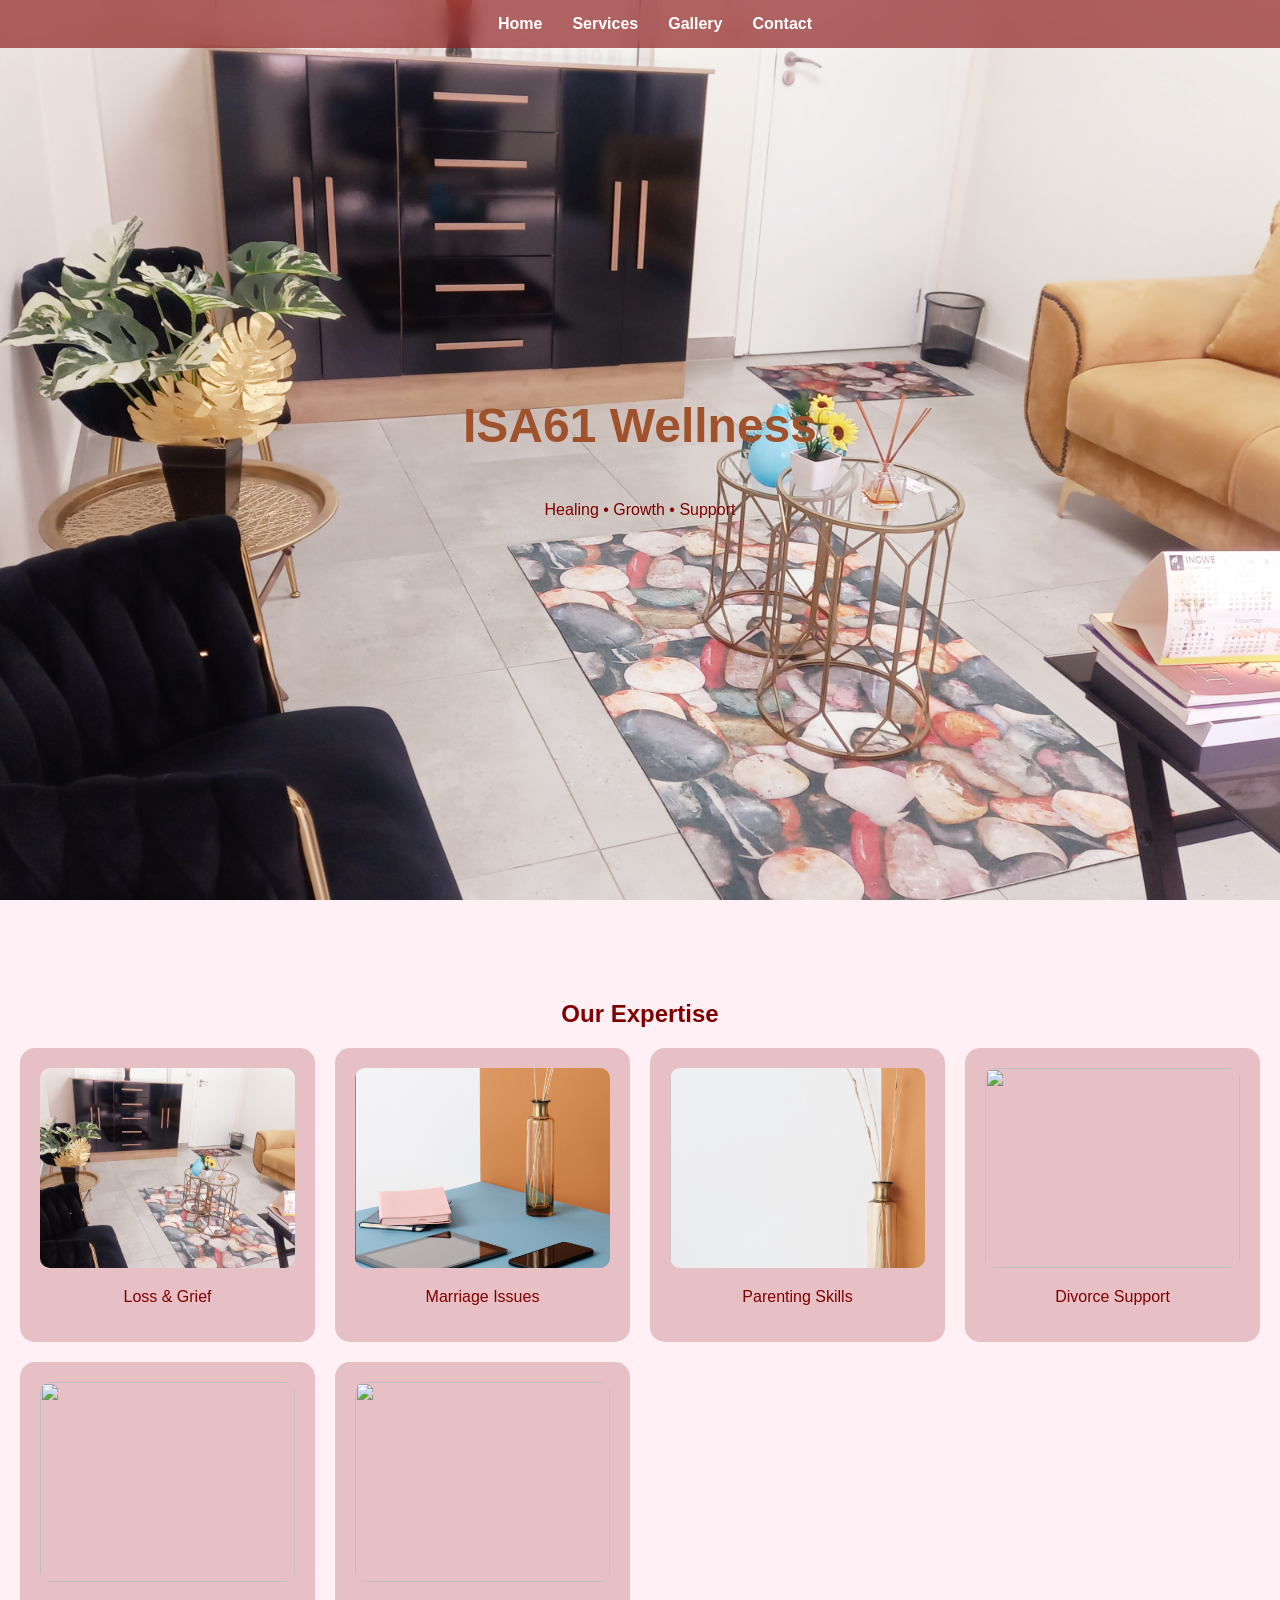
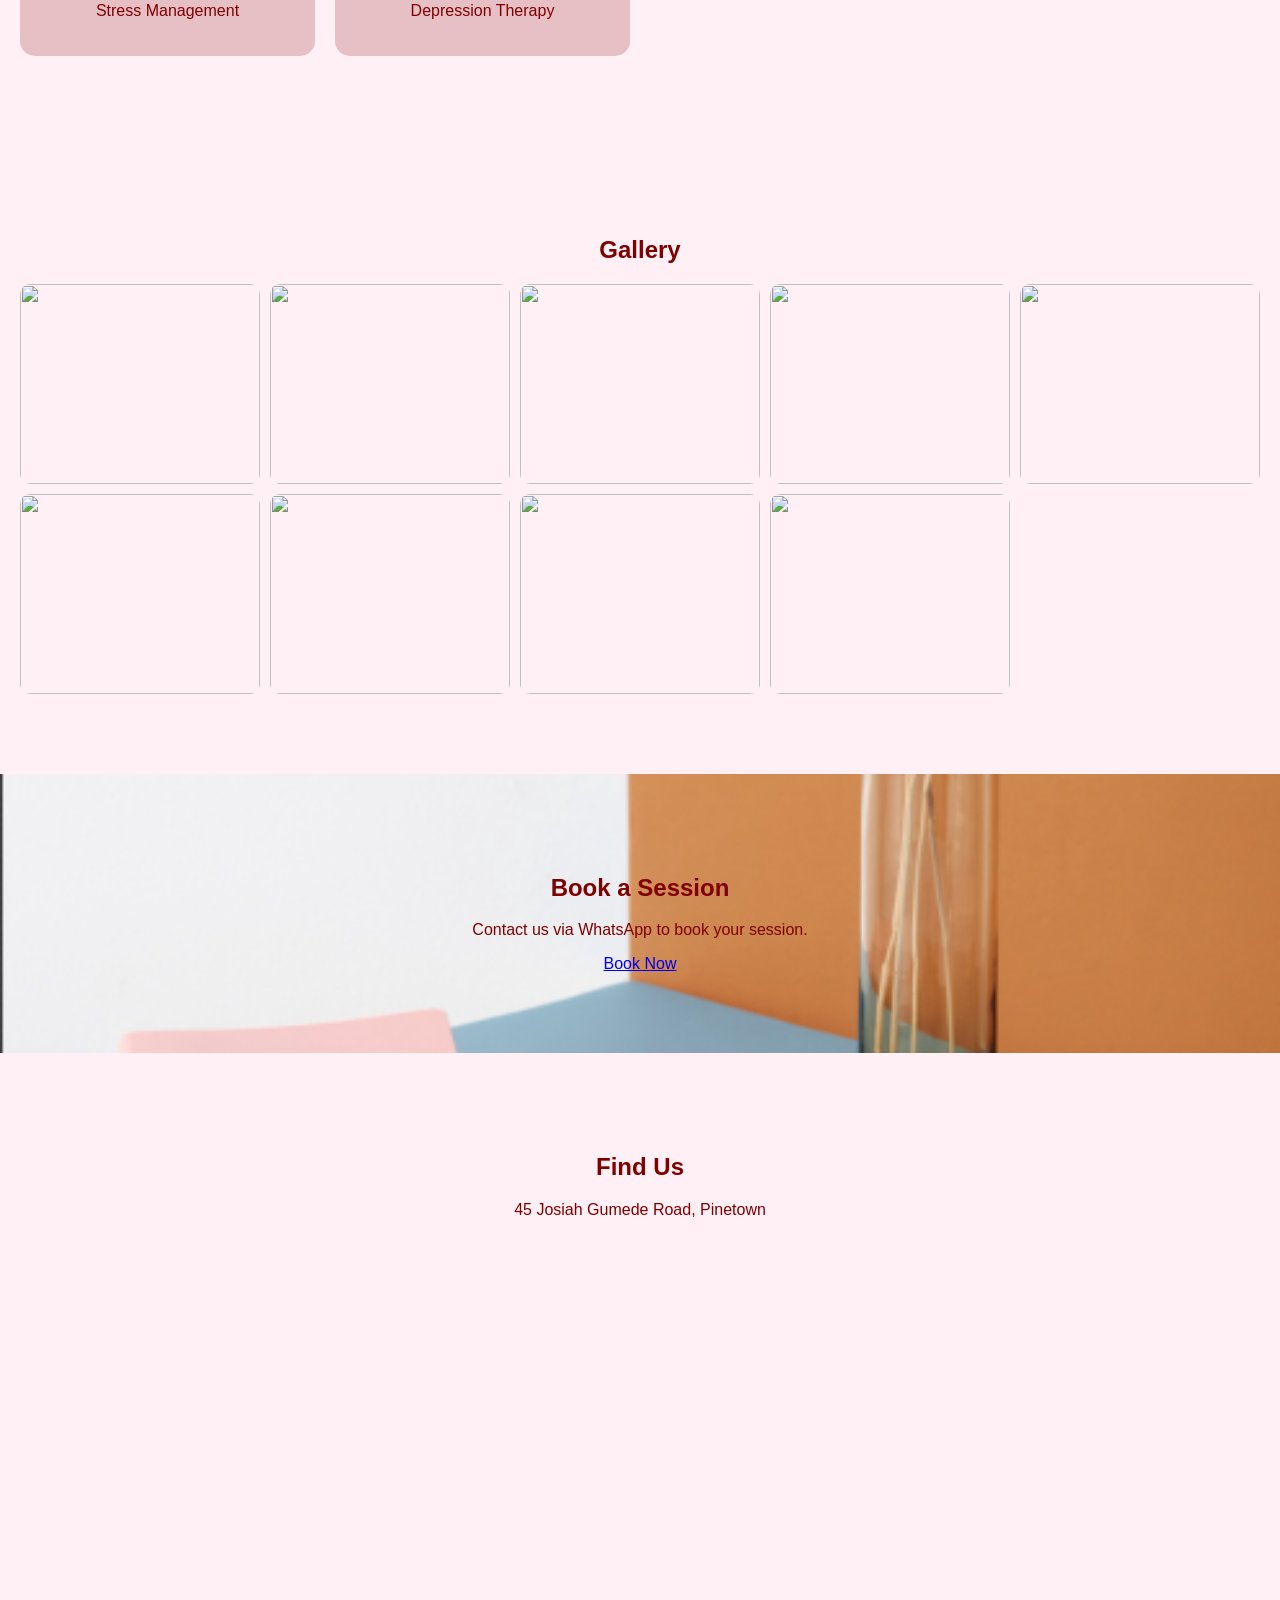
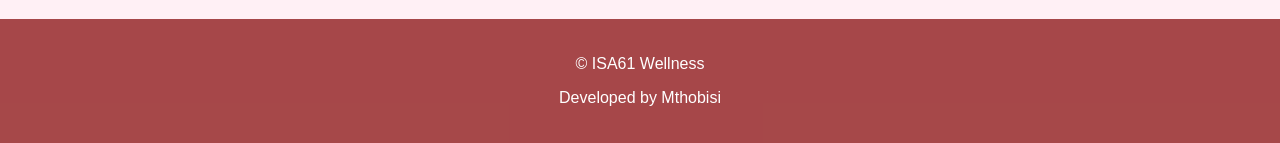
==== index.html @ d664fa4d "Update index.html" ====
<!DOCTYPE html>
<html lang="en">
<head>
<meta charset="UTF-8">
<meta name="viewport" content="width=device-width, initial-scale=1.0">
<title>ISA61 Wellness</title>

<style>
body{
margin:0;
font-family:'Segoe UI',sans-serif;
color:#800000;
background:#fff0f5;
}

header{
position:fixed;
top:0;
width:100%;
display:flex;
justify-content:center;
background:rgba(128,0,0,0.6);
backdrop-filter:blur(10px);
padding:15px;
z-index:1000;
}

header a{
color:#fff;
margin:0 15px;
text-decoration:none;
font-weight:bold;
}

.hero{
height:100vh;
background:url('photo1.jpg') center/cover no-repeat;
display:flex;
justify-content:center;
align-items:center;
flex-direction:column;
text-align:center;
}

.hero h1{
color:#A0522D;
font-size:48px;
}

section{
padding:80px 20px;
text-align:center;
}

.services{
display:grid;
grid-template-columns:repeat(auto-fit,minmax(250px,1fr));
gap:20px;
}

.card{
background:rgba(128,0,0,0.2);
padding:20px;
border-radius:15px;
}

.card img{
width:100%;
height:200px;
object-fit:cover;
border-radius:10px;
}

.gallery{
display:grid;
grid-template-columns:repeat(auto-fit,minmax(200px,1fr));
gap:10px;
}

.gallery img{
width:100%;
height:200px;
object-fit:cover;
border-radius:10px;
}

.booking{
background:url('photo2.jpg') center/cover no-repeat;
}

/* ✅ YOUR BACKGROUND IMAGE */
.map-bg{
background:url('photo01.jpg') center/cover no-repeat;
color:#800000;
}

footer{
background:rgba(128,0,0,0.7);
color:white;
text-align:center;
padding:20px;
}
</style>
</head>

<body>

<header>
<a href="#">Home</a>
<a href="#services">Services</a>
<a href="#gallery">Gallery</a>
<a href="#contact">Contact</a>
</header>

<div class="hero">
<h1>ISA61 Wellness</h1>
<p>Healing • Growth • Support</p>
</div>

<section id="services">
<h2>Our Expertise</h2>
<div class="services">

<div class="card">
<img src="photo1.jpg">
<p>Loss & Grief</p>
</div>

<div class="card">
<img src="photo2.jpg">
<p>Marriage Issues</p>
</div>

<div class="card">
<img src="photo3.jpg">
<p>Parenting Skills</p>
</div>

<div class="card">
<img src="photo4.jpg">
<p>Divorce Support</p>
</div>

<div class="card">
<img src="photo11.jpg">
<p>Stress Management</p>
</div>

<div class="card">
<img src="photo13.jpg">
<p>Depression Therapy</p>
</div>

</div>
</section>

<section id="gallery">
<h2>Gallery</h2>
<div class="gallery">
<img src="photo5.jpg">
<img src="photo6.jpg">
<img src="photo7.jpg">
<img src="photo8.jpg">
<img src="photo9.jpg">
<img src="photo10.jpg">
<img src="photo11.jpg">
<img src="photo12.jpg">
<img src="photo13.jpg">
</div>
</section>

<section class="booking">
<h2>Book a Session</h2>
<p>Contact us via WhatsApp to book your session.</p>
<a href="https://wa.me/27739761359" target="_blank">Book Now</a>
</section>

<section class="map-bg" id="contact">
<h2>Find Us</h2>
<p>45 Josiah Gumede Road, Pinetown</p>

<iframe 
src="https://www.google.com/maps?q=45%20Josiah%20Gumede%20Road%20Pinetown&output=embed"
width="100%" height="300" style="border:0;" allowfullscreen>
</iframe>

</section>

<footer>
<p>© ISA61 Wellness</p>
<p>Developed by Mthobisi</p>
</footer>

</body>
</html>
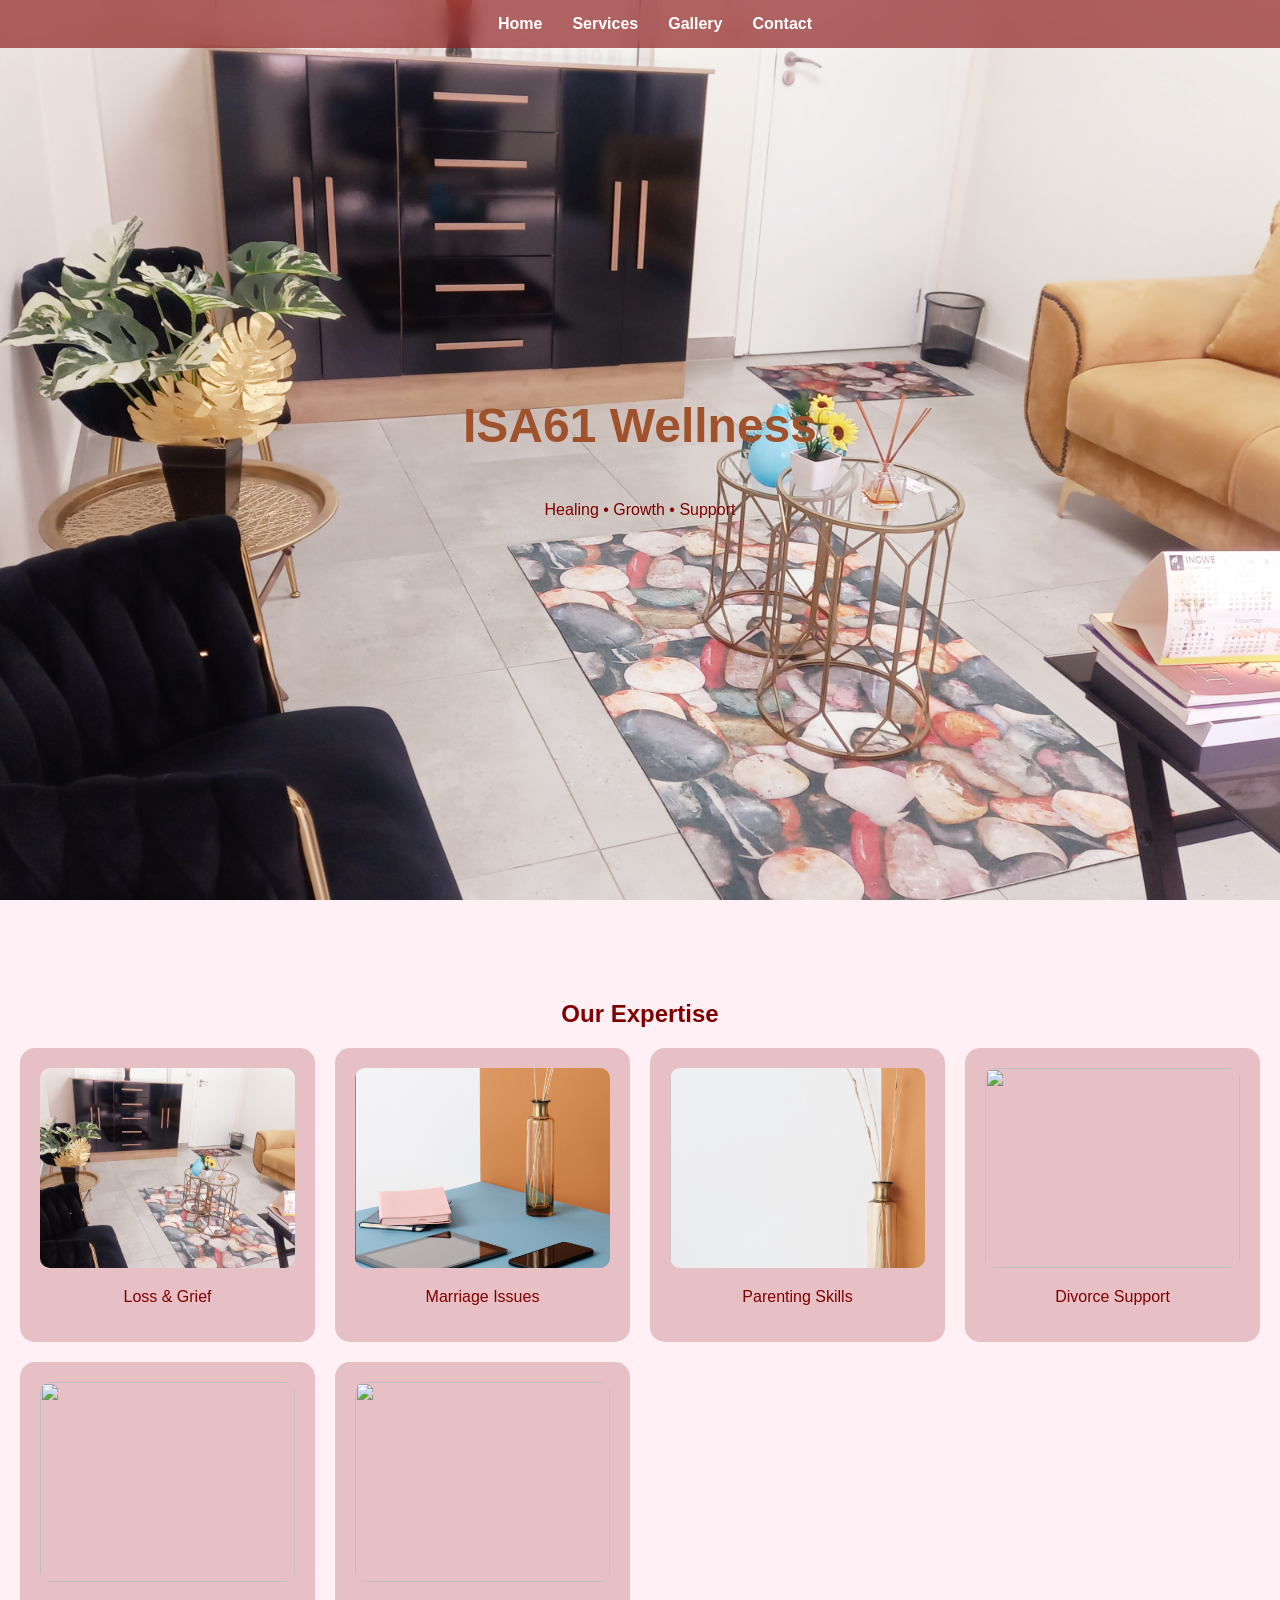
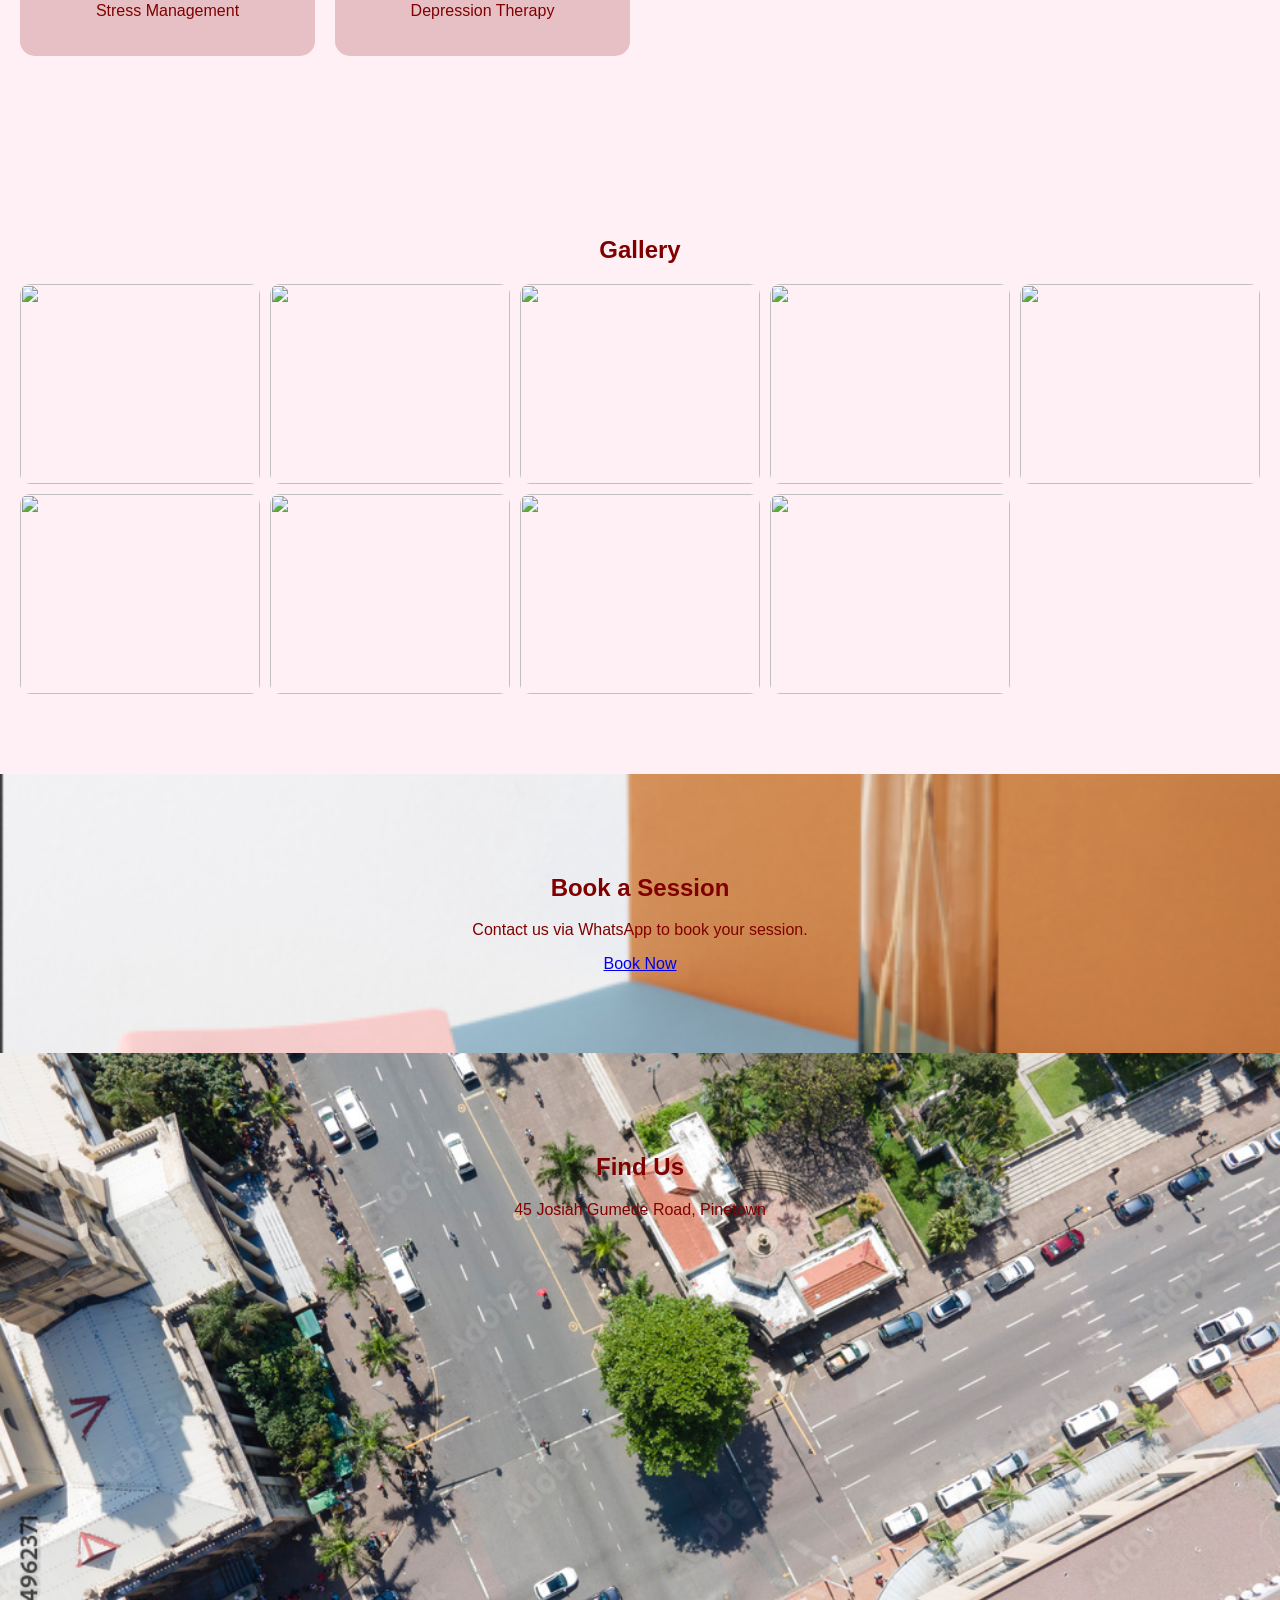
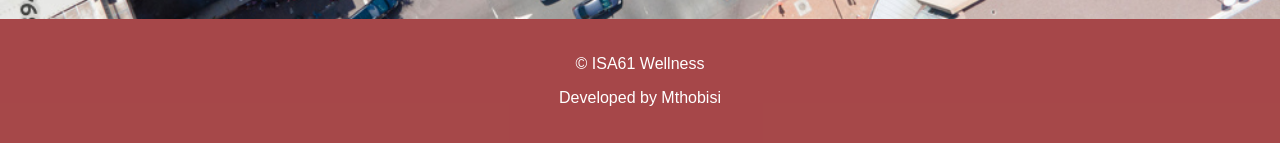
==== commit 78b72b7f: "Update index.html" ====
--- a/index.html
+++ b/index.html
@@ -88,9 +88,9 @@
 background:url('photo2.jpg') center/cover no-repeat;
 }
 
-/* ✅ YOUR BACKGROUND IMAGE */
+/* ✅ ONLY THIS USES IMAGES FOLDER */
 .map-bg{
-background:url('photo01.jpg') center/cover no-repeat;
+background:url('images/photo01.jpg') center/cover no-repeat;
 color:#800000;
 }
 
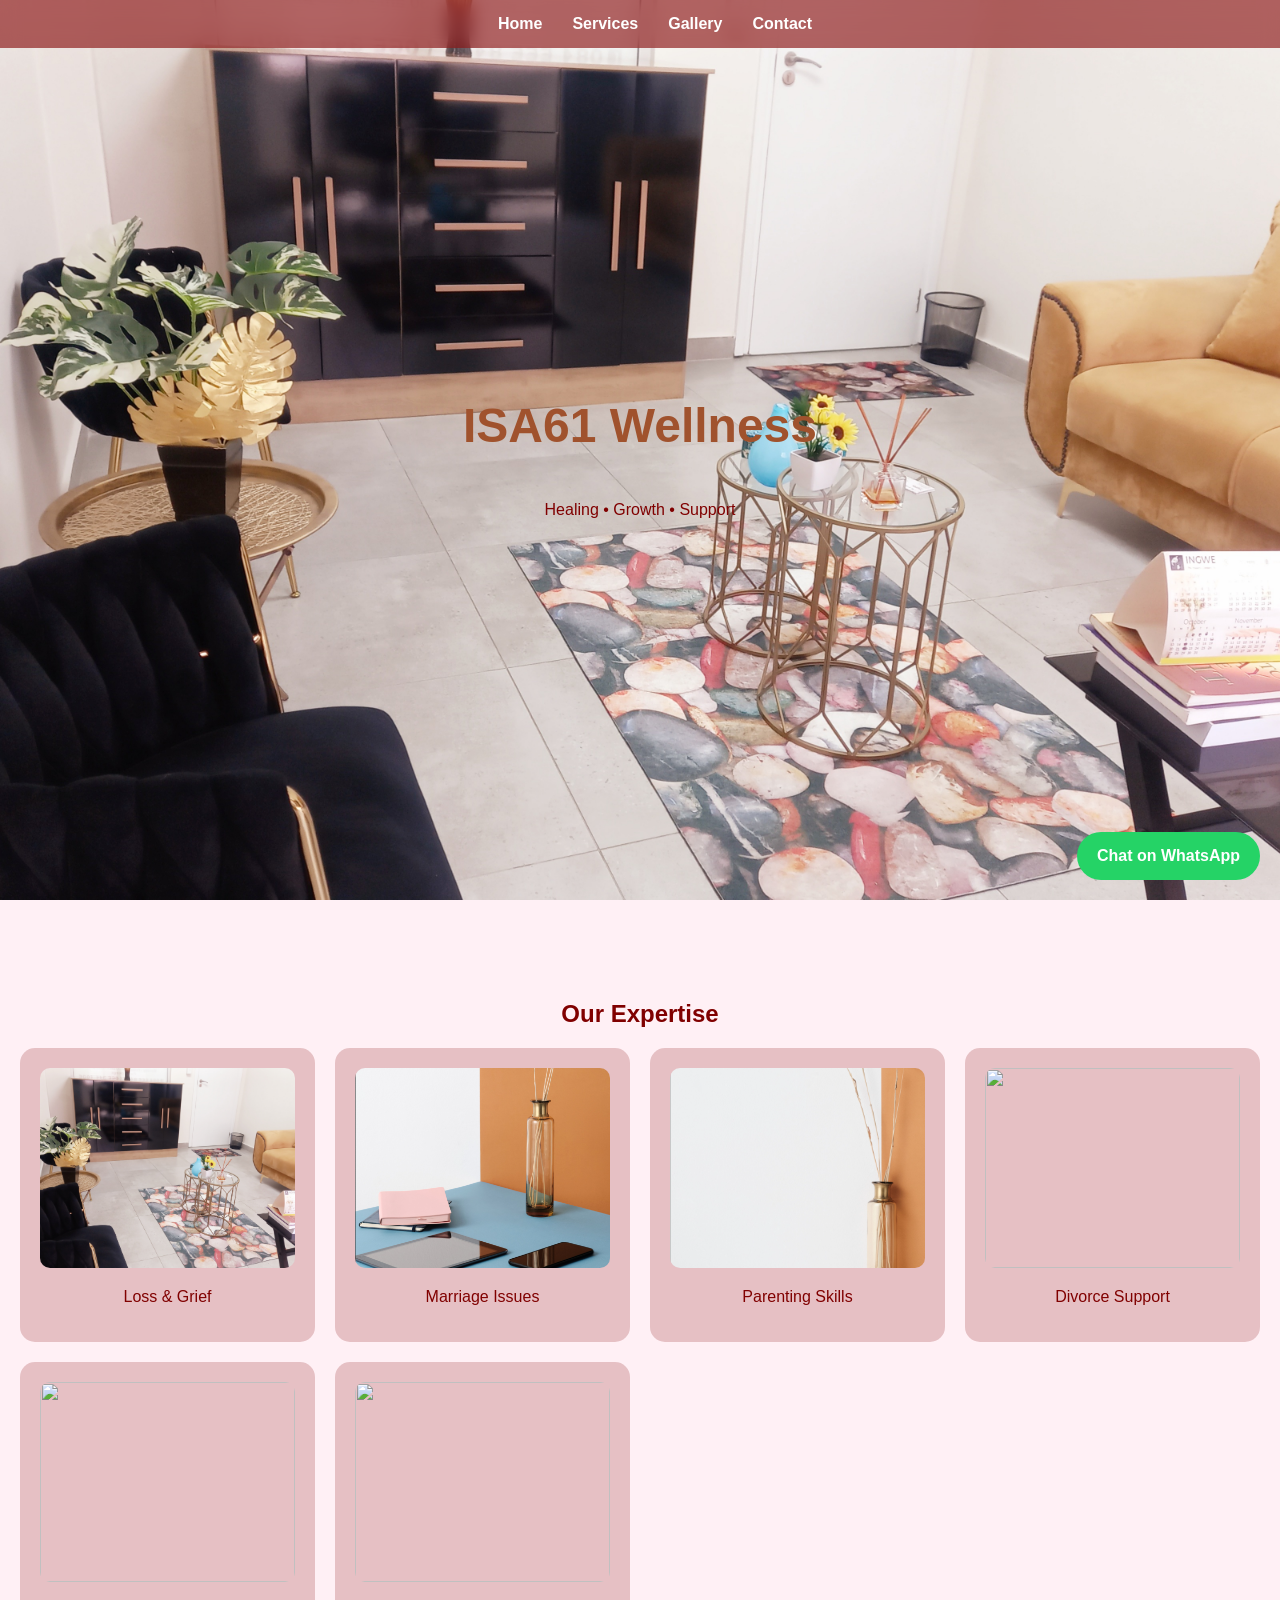
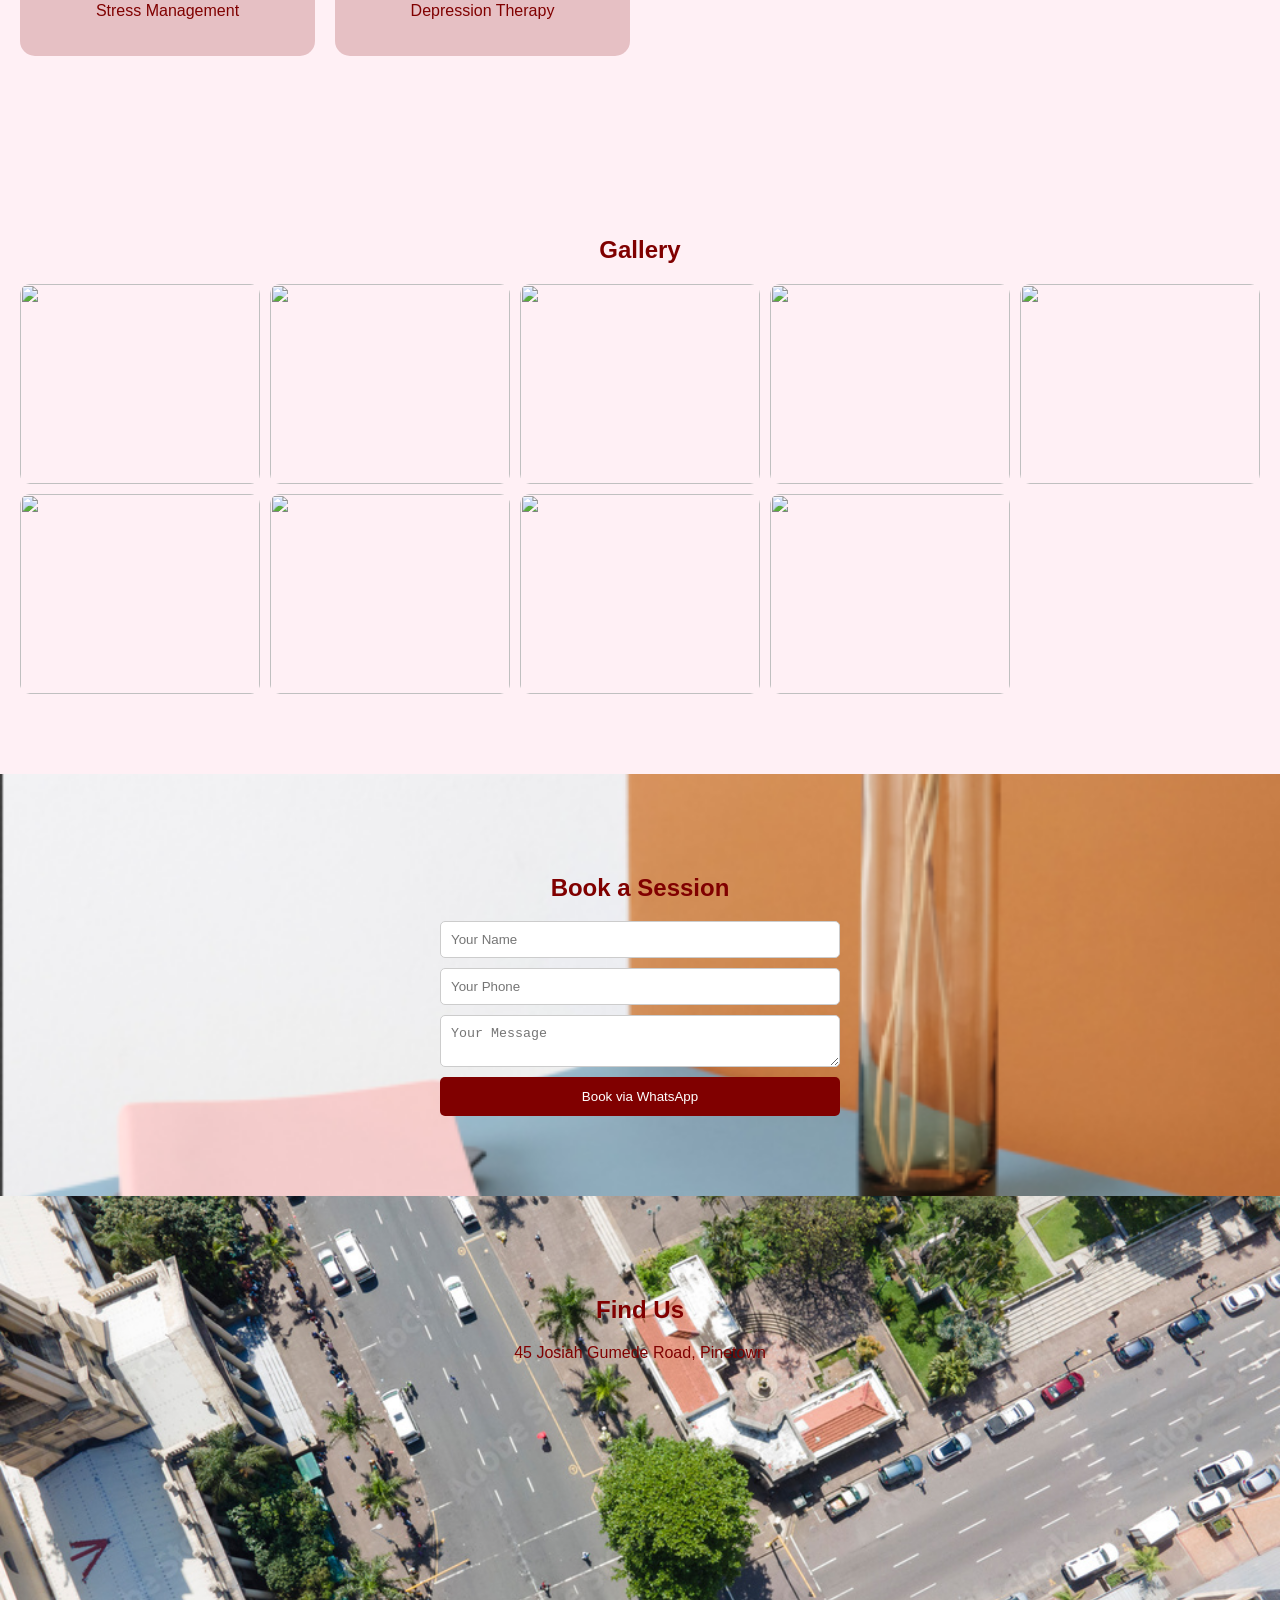
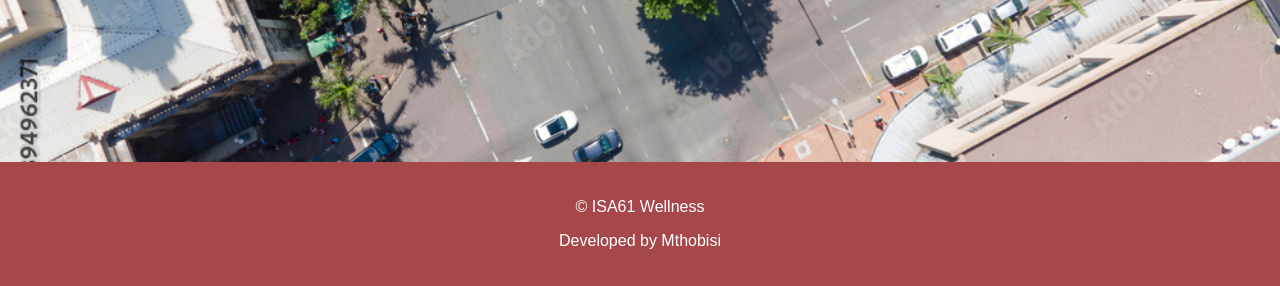
==== commit ef7436ef: "Update index.html" ====
--- a/index.html
+++ b/index.html
@@ -88,10 +88,48 @@
 background:url('photo2.jpg') center/cover no-repeat;
 }
 
-/* ✅ ONLY THIS USES IMAGES FOLDER */
+/* ✅ MAP BACKGROUND */
 .map-bg{
 background:url('images/photo01.jpg') center/cover no-repeat;
 color:#800000;
+}
+
+/* ✅ BOOKING FORM */
+form{
+max-width:400px;
+margin:auto;
+display:flex;
+flex-direction:column;
+gap:10px;
+}
+
+input, textarea{
+padding:10px;
+border-radius:5px;
+border:1px solid #ccc;
+}
+
+button{
+background:#800000;
+color:white;
+padding:12px;
+border:none;
+border-radius:5px;
+cursor:pointer;
+}
+
+/* ✅ WHATSAPP FLOAT BUTTON */
+.whatsapp{
+position:fixed;
+bottom:20px;
+right:20px;
+background:#25D366;
+color:white;
+padding:15px 20px;
+border-radius:50px;
+text-decoration:none;
+font-weight:bold;
+z-index:1000;
 }
 
 footer{
@@ -169,10 +207,17 @@
 </div>
 </section>
 
+<!-- ✅ BOOKING FORM RESTORED -->
 <section class="booking">
 <h2>Book a Session</h2>
-<p>Contact us via WhatsApp to book your session.</p>
-<a href="https://wa.me/27739761359" target="_blank">Book Now</a>
+
+<form onsubmit="sendWhatsApp(event)">
+<input type="text" id="name" placeholder="Your Name" required>
+<input type="tel" id="phone" placeholder="Your Phone" required>
+<textarea id="message" placeholder="Your Message"></textarea>
+<button type="submit">Book via WhatsApp</button>
+</form>
+
 </section>
 
 <section class="map-bg" id="contact">
@@ -191,5 +236,27 @@
 <p>Developed by Mthobisi</p>
 </footer>
 
+<!-- ✅ WHATSAPP FLOAT BUTTON -->
+<a class="whatsapp" href="https://wa.me/27739761359?text=Hello%20I%20would%20like%20to%20book%20a%20session">
+Chat on WhatsApp
+</a>
+
+<script>
+function sendWhatsApp(e){
+e.preventDefault();
+
+let name=document.getElementById("name").value;
+let phone=document.getElementById("phone").value;
+let msg=document.getElementById("message").value;
+
+let url="https://wa.me/27739761359?text="
++ "Hello, my name is "+name+"%0A"
++ "Phone: "+phone+"%0A"
++ "Message: "+msg;
+
+window.open(url,"_blank");
+}
+</script>
+
 </body>
 </html>
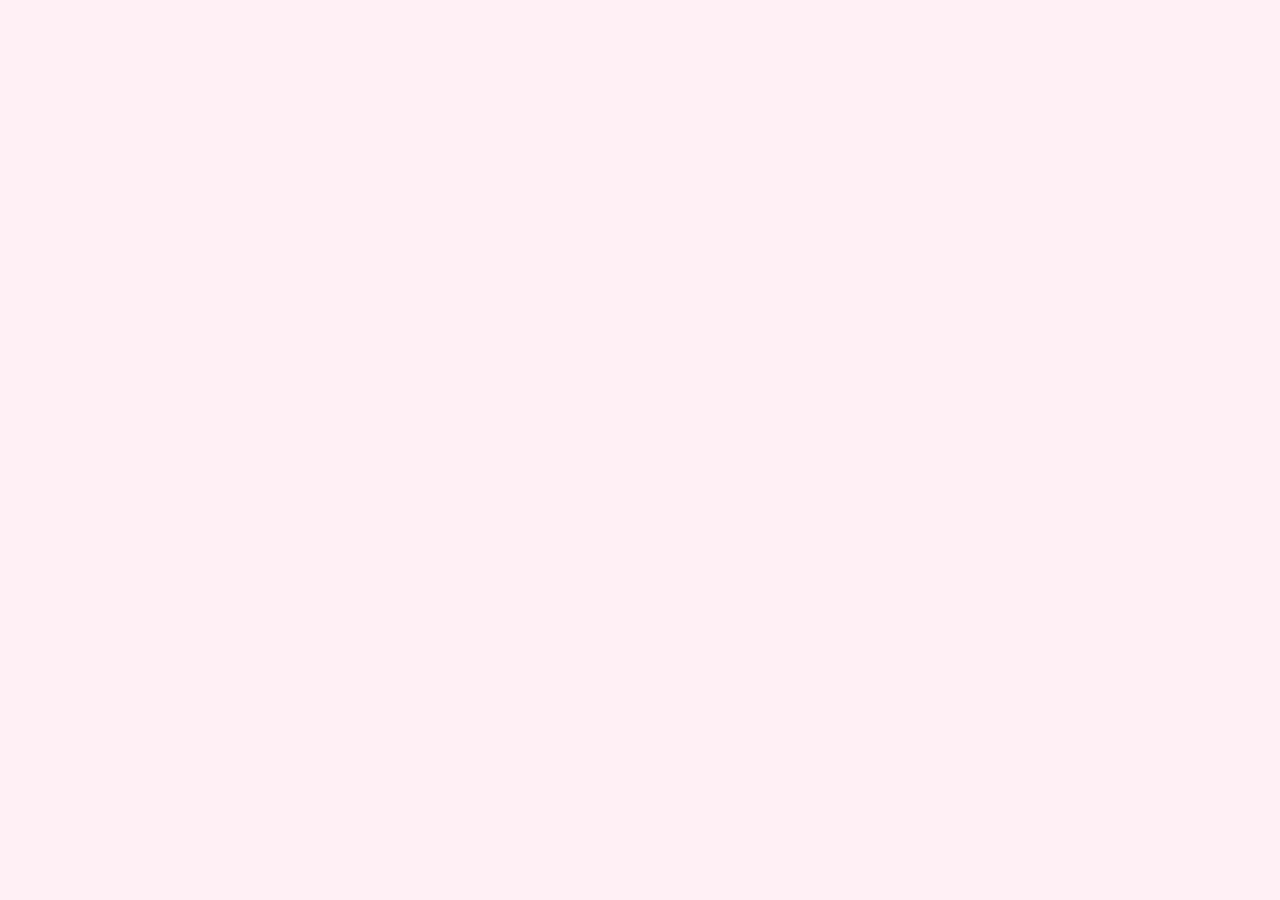
==== commit b47c74a4: "Update index.html" ====
--- a/index.html
+++ b/index.html
@@ -20,243 +20,4 @@
 display:flex;
 justify-content:center;
 background:rgba(128,0,0,0.6);
-backdrop-filter:blur(10px);
-padding:15px;
-z-index:1000;
-}
-
-header a{
-color:#fff;
-margin:0 15px;
-text-decoration:none;
-font-weight:bold;
-}
-
-.hero{
-height:100vh;
-background:url('photo1.jpg') center/cover no-repeat;
-display:flex;
-justify-content:center;
-align-items:center;
-flex-direction:column;
-text-align:center;
-}
-
-.hero h1{
-color:#A0522D;
-font-size:48px;
-}
-
-section{
-padding:80px 20px;
-text-align:center;
-}
-
-.services{
-display:grid;
-grid-template-columns:repeat(auto-fit,minmax(250px,1fr));
-gap:20px;
-}
-
-.card{
-background:rgba(128,0,0,0.2);
-padding:20px;
-border-radius:15px;
-}
-
-.card img{
-width:100%;
-height:200px;
-object-fit:cover;
-border-radius:10px;
-}
-
-.gallery{
-display:grid;
-grid-template-columns:repeat(auto-fit,minmax(200px,1fr));
-gap:10px;
-}
-
-.gallery img{
-width:100%;
-height:200px;
-object-fit:cover;
-border-radius:10px;
-}
-
-.booking{
-background:url('photo2.jpg') center/cover no-repeat;
-}
-
-/* ✅ MAP BACKGROUND */
-.map-bg{
-background:url('images/photo01.jpg') center/cover no-repeat;
-color:#800000;
-}
-
-/* ✅ BOOKING FORM */
-form{
-max-width:400px;
-margin:auto;
-display:flex;
-flex-direction:column;
-gap:10px;
-}
-
-input, textarea{
-padding:10px;
-border-radius:5px;
-border:1px solid #ccc;
-}
-
-button{
-background:#800000;
-color:white;
-padding:12px;
-border:none;
-border-radius:5px;
-cursor:pointer;
-}
-
-/* ✅ WHATSAPP FLOAT BUTTON */
-.whatsapp{
-position:fixed;
-bottom:20px;
-right:20px;
-background:#25D366;
-color:white;
-padding:15px 20px;
-border-radius:50px;
-text-decoration:none;
-font-weight:bold;
-z-index:1000;
-}
-
-footer{
-background:rgba(128,0,0,0.7);
-color:white;
-text-align:center;
-padding:20px;
-}
-</style>
-</head>
-
-<body>
-
-<header>
-<a href="#">Home</a>
-<a href="#services">Services</a>
-<a href="#gallery">Gallery</a>
-<a href="#contact">Contact</a>
-</header>
-
-<div class="hero">
-<h1>ISA61 Wellness</h1>
-<p>Healing • Growth • Support</p>
-</div>
-
-<section id="services">
-<h2>Our Expertise</h2>
-<div class="services">
-
-<div class="card">
-<img src="photo1.jpg">
-<p>Loss & Grief</p>
-</div>
-
-<div class="card">
-<img src="photo2.jpg">
-<p>Marriage Issues</p>
-</div>
-
-<div class="card">
-<img src="photo3.jpg">
-<p>Parenting Skills</p>
-</div>
-
-<div class="card">
-<img src="photo4.jpg">
-<p>Divorce Support</p>
-</div>
-
-<div class="card">
-<img src="photo11.jpg">
-<p>Stress Management</p>
-</div>
-
-<div class="card">
-<img src="photo13.jpg">
-<p>Depression Therapy</p>
-</div>
-
-</div>
-</section>
-
-<section id="gallery">
-<h2>Gallery</h2>
-<div class="gallery">
-<img src="photo5.jpg">
-<img src="photo6.jpg">
-<img src="photo7.jpg">
-<img src="photo8.jpg">
-<img src="photo9.jpg">
-<img src="photo10.jpg">
-<img src="photo11.jpg">
-<img src="photo12.jpg">
-<img src="photo13.jpg">
-</div>
-</section>
-
-<!-- ✅ BOOKING FORM RESTORED -->
-<section class="booking">
-<h2>Book a Session</h2>
-
-<form onsubmit="sendWhatsApp(event)">
-<input type="text" id="name" placeholder="Your Name" required>
-<input type="tel" id="phone" placeholder="Your Phone" required>
-<textarea id="message" placeholder="Your Message"></textarea>
-<button type="submit">Book via WhatsApp</button>
-</form>
-
-</section>
-
-<section class="map-bg" id="contact">
-<h2>Find Us</h2>
-<p>45 Josiah Gumede Road, Pinetown</p>
-
-<iframe 
-src="https://www.google.com/maps?q=45%20Josiah%20Gumede%20Road%20Pinetown&output=embed"
-width="100%" height="300" style="border:0;" allowfullscreen>
-</iframe>
-
-</section>
-
-<footer>
-<p>© ISA61 Wellness</p>
-<p>Developed by Mthobisi</p>
-</footer>
-
-<!-- ✅ WHATSAPP FLOAT BUTTON -->
-<a class="whatsapp" href="https://wa.me/27739761359?text=Hello%20I%20would%20like%20to%20book%20a%20session">
-Chat on WhatsApp
-</a>
-
-<script>
-function sendWhatsApp(e){
-e.preventDefault();
-
-let name=document.getElementById("name").value;
-let phone=document.getElementById("phone").value;
-let msg=document.getElementById("message").value;
-
-let url="https://wa.me/27739761359?text="
-+ "Hello, my name is "+name+"%0A"
-+ "Phone: "+phone+"%0A"
-+ "Message: "+msg;
-
-window.open(url,"_blank");
-}
-</script>
-
-</body>
-</html>
+backdrop-filter:blur(10
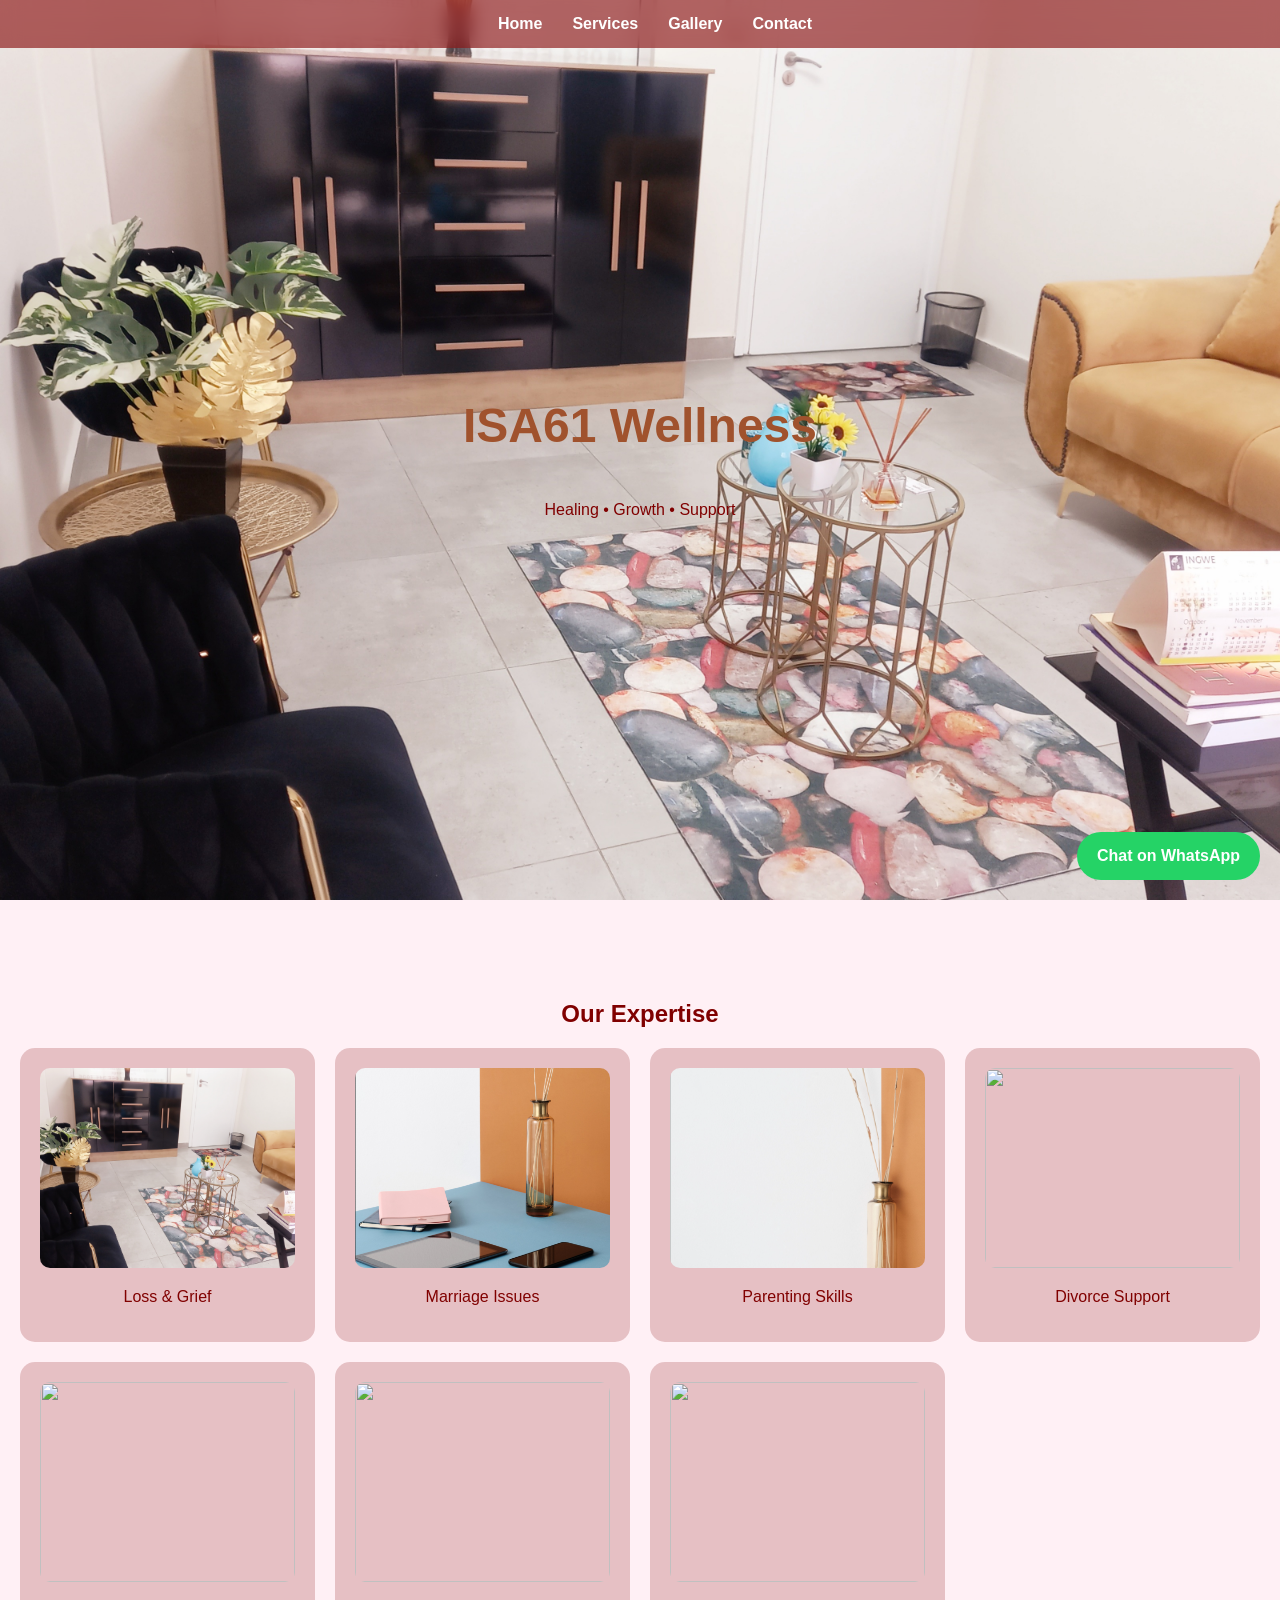
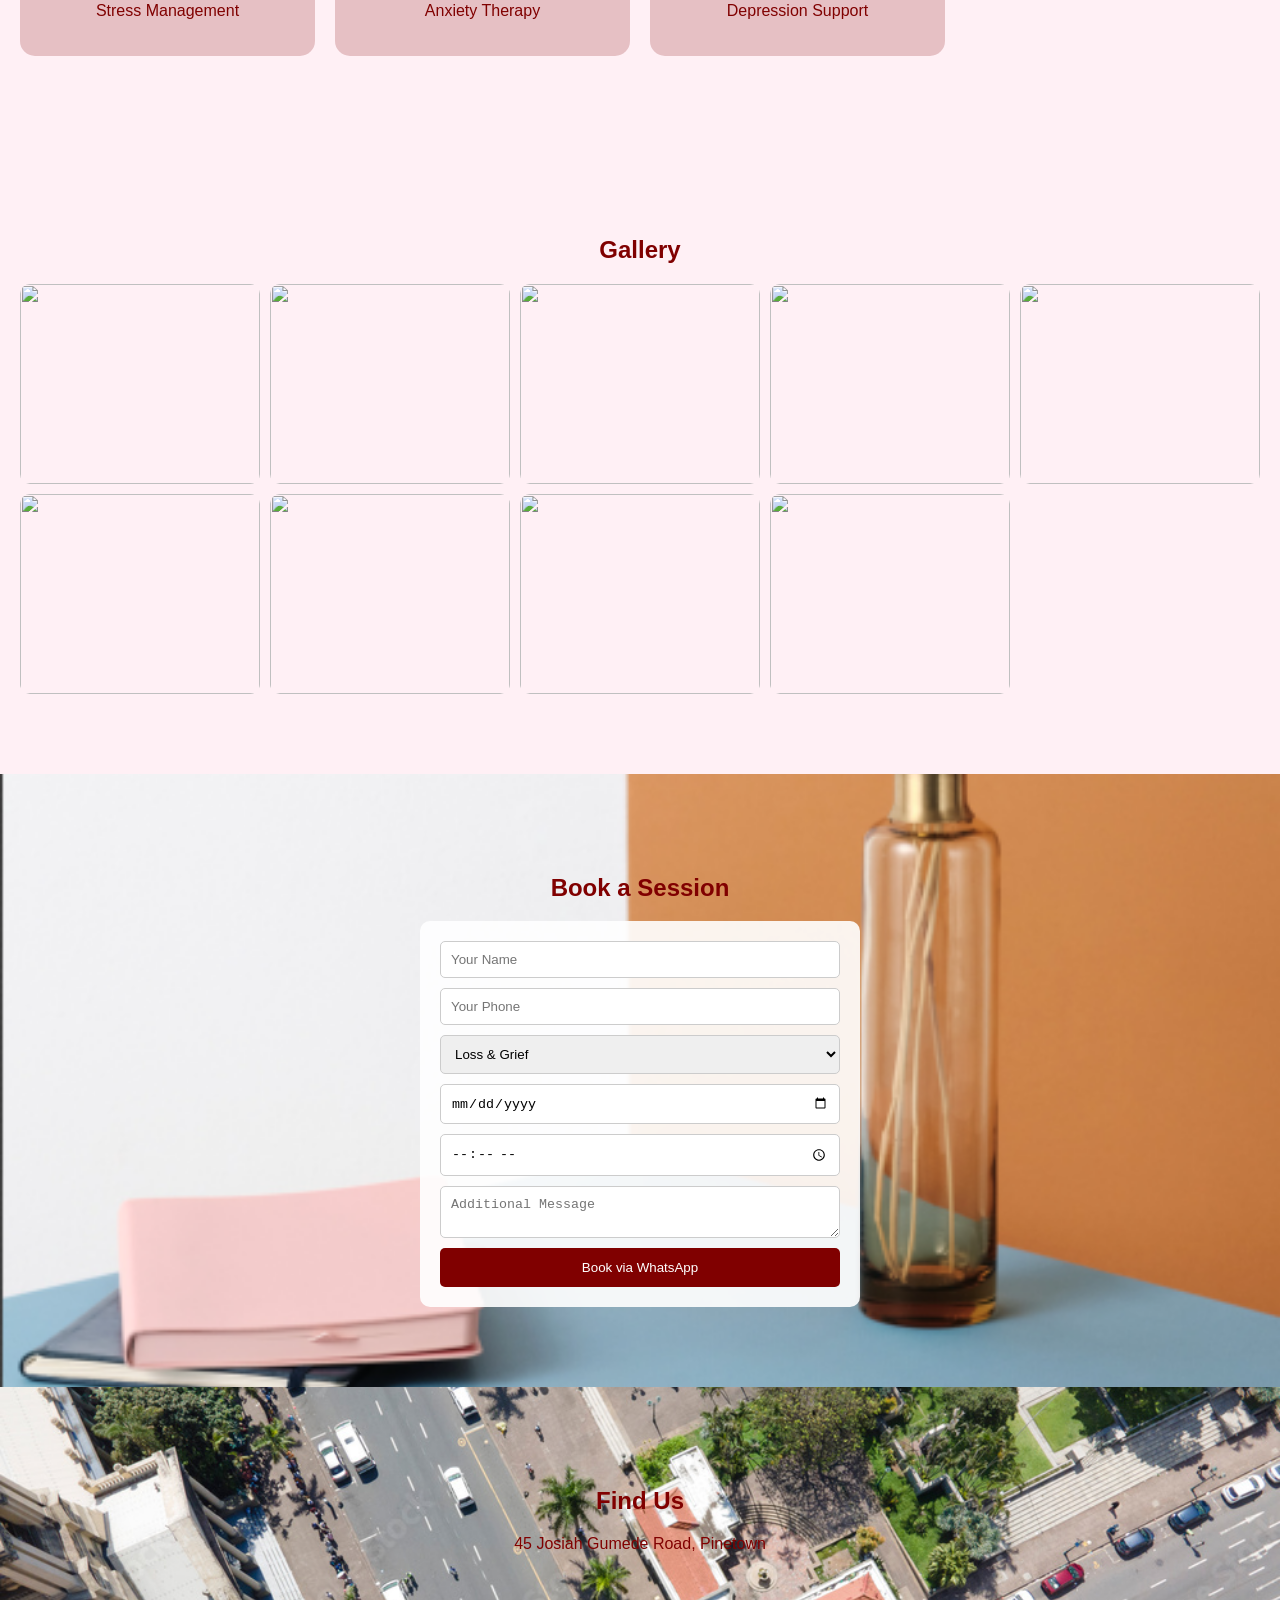
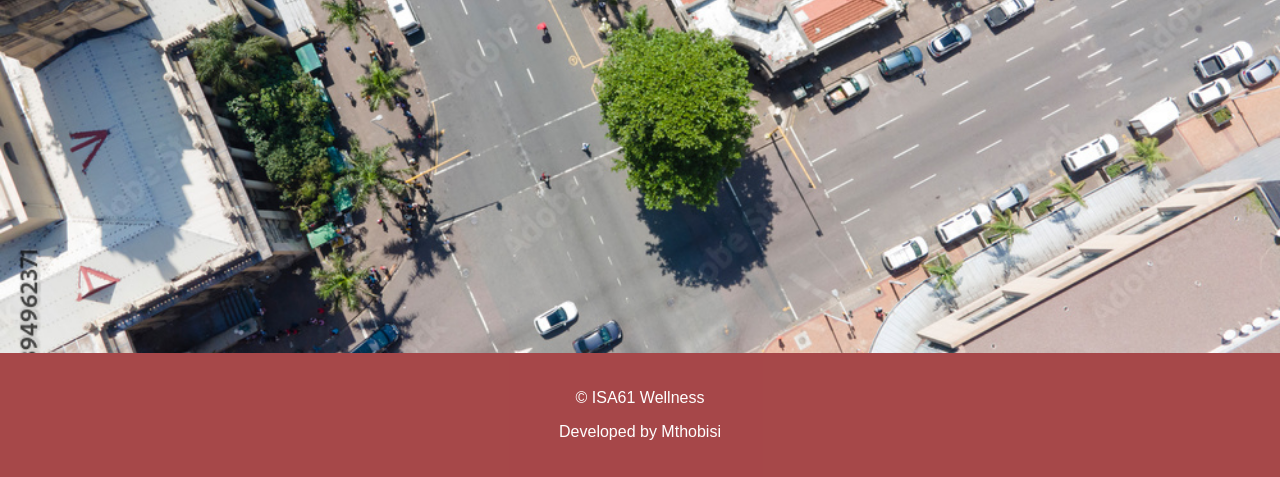
==== commit 01f6bd8e: "Update index.html" ====
--- a/index.html
+++ b/index.html
@@ -20,4 +20,278 @@
 display:flex;
 justify-content:center;
 background:rgba(128,0,0,0.6);
-backdrop-filter:blur(10
+backdrop-filter:blur(10px);
+padding:15px;
+z-index:1000;
+}
+
+header a{
+color:#fff;
+margin:0 15px;
+text-decoration:none;
+font-weight:bold;
+}
+
+.hero{
+height:100vh;
+background:url('photo1.jpg') center/cover no-repeat;
+display:flex;
+justify-content:center;
+align-items:center;
+flex-direction:column;
+text-align:center;
+}
+
+.hero h1{
+color:#A0522D;
+font-size:48px;
+}
+
+section{
+padding:80px 20px;
+text-align:center;
+}
+
+.services{
+display:grid;
+grid-template-columns:repeat(auto-fit,minmax(250px,1fr));
+gap:20px;
+}
+
+.card{
+background:rgba(128,0,0,0.2);
+padding:20px;
+border-radius:15px;
+}
+
+.card img{
+width:100%;
+height:200px;
+object-fit:cover;
+border-radius:10px;
+}
+
+.gallery{
+display:grid;
+grid-template-columns:repeat(auto-fit,minmax(200px,1fr));
+gap:10px;
+}
+
+.gallery img{
+width:100%;
+height:200px;
+object-fit:cover;
+border-radius:10px;
+}
+
+.booking{
+background:url('photo2.jpg') center/cover no-repeat;
+}
+
+.map-bg{
+background:url('images/photo01.jpg') center/cover no-repeat;
+color:#800000;
+}
+
+/* FORM */
+form{
+max-width:400px;
+margin:auto;
+display:flex;
+flex-direction:column;
+gap:10px;
+background:rgba(255,255,255,0.9);
+padding:20px;
+border-radius:10px;
+}
+
+input, select, textarea{
+padding:10px;
+border-radius:5px;
+border:1px solid #ccc;
+}
+
+button{
+background:#800000;
+color:white;
+padding:12px;
+border:none;
+border-radius:5px;
+cursor:pointer;
+}
+
+/* WHATSAPP BUTTON */
+.whatsapp{
+position:fixed;
+bottom:20px;
+right:20px;
+background:#25D366;
+color:white;
+padding:15px 20px;
+border-radius:50px;
+text-decoration:none;
+font-weight:bold;
+z-index:1000;
+}
+
+footer{
+background:rgba(128,0,0,0.7);
+color:white;
+text-align:center;
+padding:20px;
+}
+</style>
+</head>
+
+<body>
+
+<header>
+<a href="#">Home</a>
+<a href="#services">Services</a>
+<a href="#gallery">Gallery</a>
+<a href="#contact">Contact</a>
+</header>
+
+<div class="hero">
+<h1>ISA61 Wellness</h1>
+<p>Healing • Growth • Support</p>
+</div>
+
+<!-- SERVICES -->
+<section id="services">
+<h2>Our Expertise</h2>
+
+<div class="services">
+
+<div class="card">
+<img src="photo1.jpg">
+<p>Loss & Grief</p>
+</div>
+
+<div class="card">
+<img src="photo2.jpg">
+<p>Marriage Issues</p>
+</div>
+
+<div class="card">
+<img src="photo3.jpg">
+<p>Parenting Skills</p>
+</div>
+
+<div class="card">
+<img src="photo4.jpg">
+<p>Divorce Support</p>
+</div>
+
+<div class="card">
+<img src="photo11.jpg">
+<p>Stress Management</p>
+</div>
+
+<div class="card">
+<img src="photo12.jpg">
+<p>Anxiety Therapy</p>
+</div>
+
+<div class="card">
+<img src="photo13.jpg">
+<p>Depression Support</p>
+</div>
+
+</div>
+</section>
+
+<!-- GALLERY -->
+<section id="gallery">
+<h2>Gallery</h2>
+
+<div class="gallery">
+<img src="photo5.jpg">
+<img src="photo6.jpg">
+<img src="photo7.jpg">
+<img src="photo8.jpg">
+<img src="photo9.jpg">
+<img src="photo10.jpg">
+<img src="photo11.jpg">
+<img src="photo12.jpg">
+<img src="photo13.jpg">
+</div>
+
+</section>
+
+<!-- BOOKING -->
+<section class="booking">
+<h2>Book a Session</h2>
+
+<form onsubmit="sendWhatsApp(event)">
+
+<input type="text" id="name" placeholder="Your Name" required>
+<input type="tel" id="phone" placeholder="Your Phone" required>
+
+<select id="service">
+<option>Loss & Grief</option>
+<option>Marriage Counselling</option>
+<option>Parenting Skills</option>
+<option>Divorce Support</option>
+<option>Stress Management</option>
+<option>Anxiety Therapy</option>
+<option>Depression Support</option>
+</select>
+
+<input type="date" id="date" required>
+<input type="time" id="time" required>
+
+<textarea id="message" placeholder="Additional Message"></textarea>
+
+<button type="submit">Book via WhatsApp</button>
+
+</form>
+</section>
+
+<!-- MAP -->
+<section class="map-bg" id="contact">
+<h2>Find Us</h2>
+<p>45 Josiah Gumede Road, Pinetown</p>
+
+<iframe 
+src="https://www.google.com/maps?q=45%20Josiah%20Gumede%20Road%20Pinetown&output=embed"
+width="100%" height="300" style="border:0;" allowfullscreen>
+</iframe>
+
+</section>
+
+<footer>
+<p>© ISA61 Wellness</p>
+<p>Developed by Mthobisi</p>
+</footer>
+
+<!-- WHATSAPP FLOAT -->
+<a class="whatsapp" href="https://wa.me/27739761359?text=Hello%20I%20would%20like%20to%20book%20a%20session">
+Chat on WhatsApp
+</a>
+
+<script>
+function sendWhatsApp(e){
+e.preventDefault();
+
+let name=document.getElementById("name").value;
+let phone=document.getElementById("phone").value;
+let service=document.getElementById("service").value;
+let date=document.getElementById("date").value;
+let time=document.getElementById("time").value;
+let msg=document.getElementById("message").value;
+
+let url="https://wa.me/27739761359?text="
++ "Hello, my name is "+name+"%0A"
++ "Phone: "+phone+"%0A"
++ "Service: "+service+"%0A"
++ "Date: "+date+"%0A"
++ "Time: "+time+"%0A"
++ "Message: "+msg;
+
+window.open(url,"_blank");
+}
+</script>
+
+</body>
+</html>
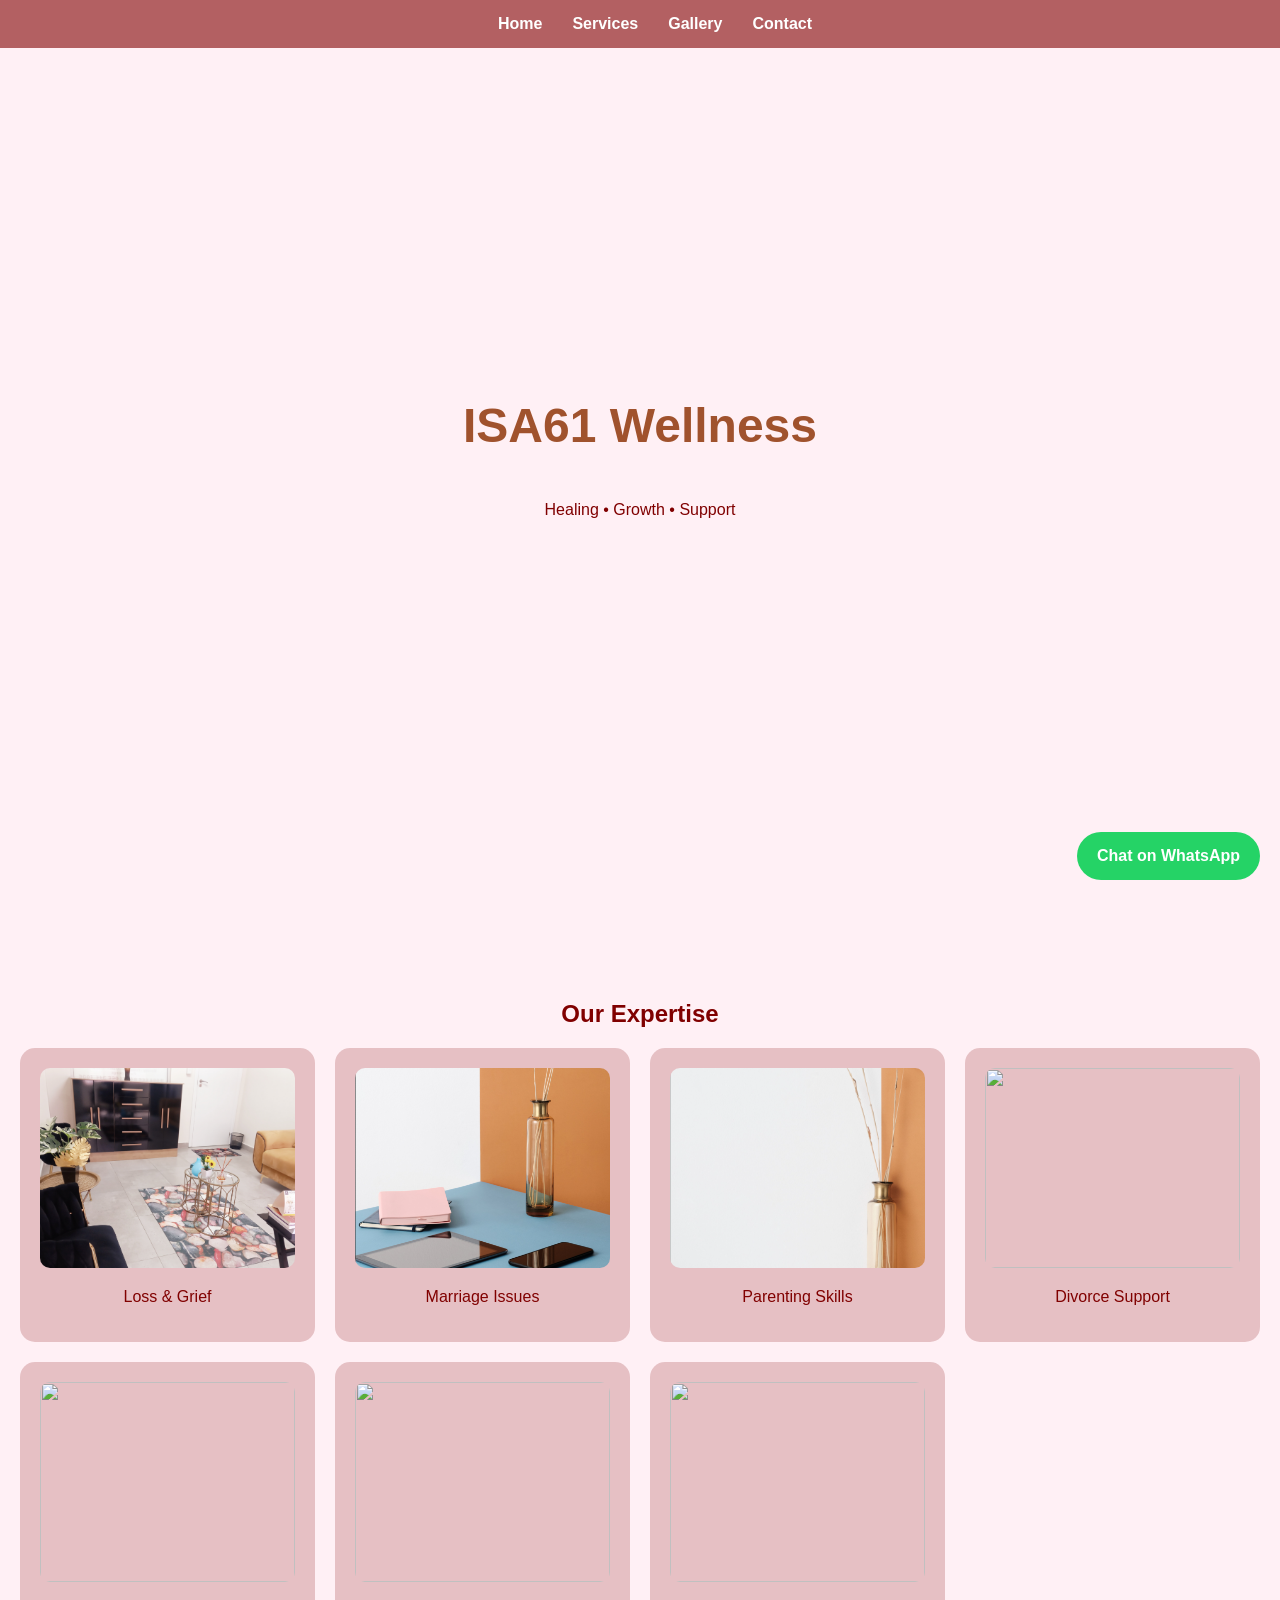
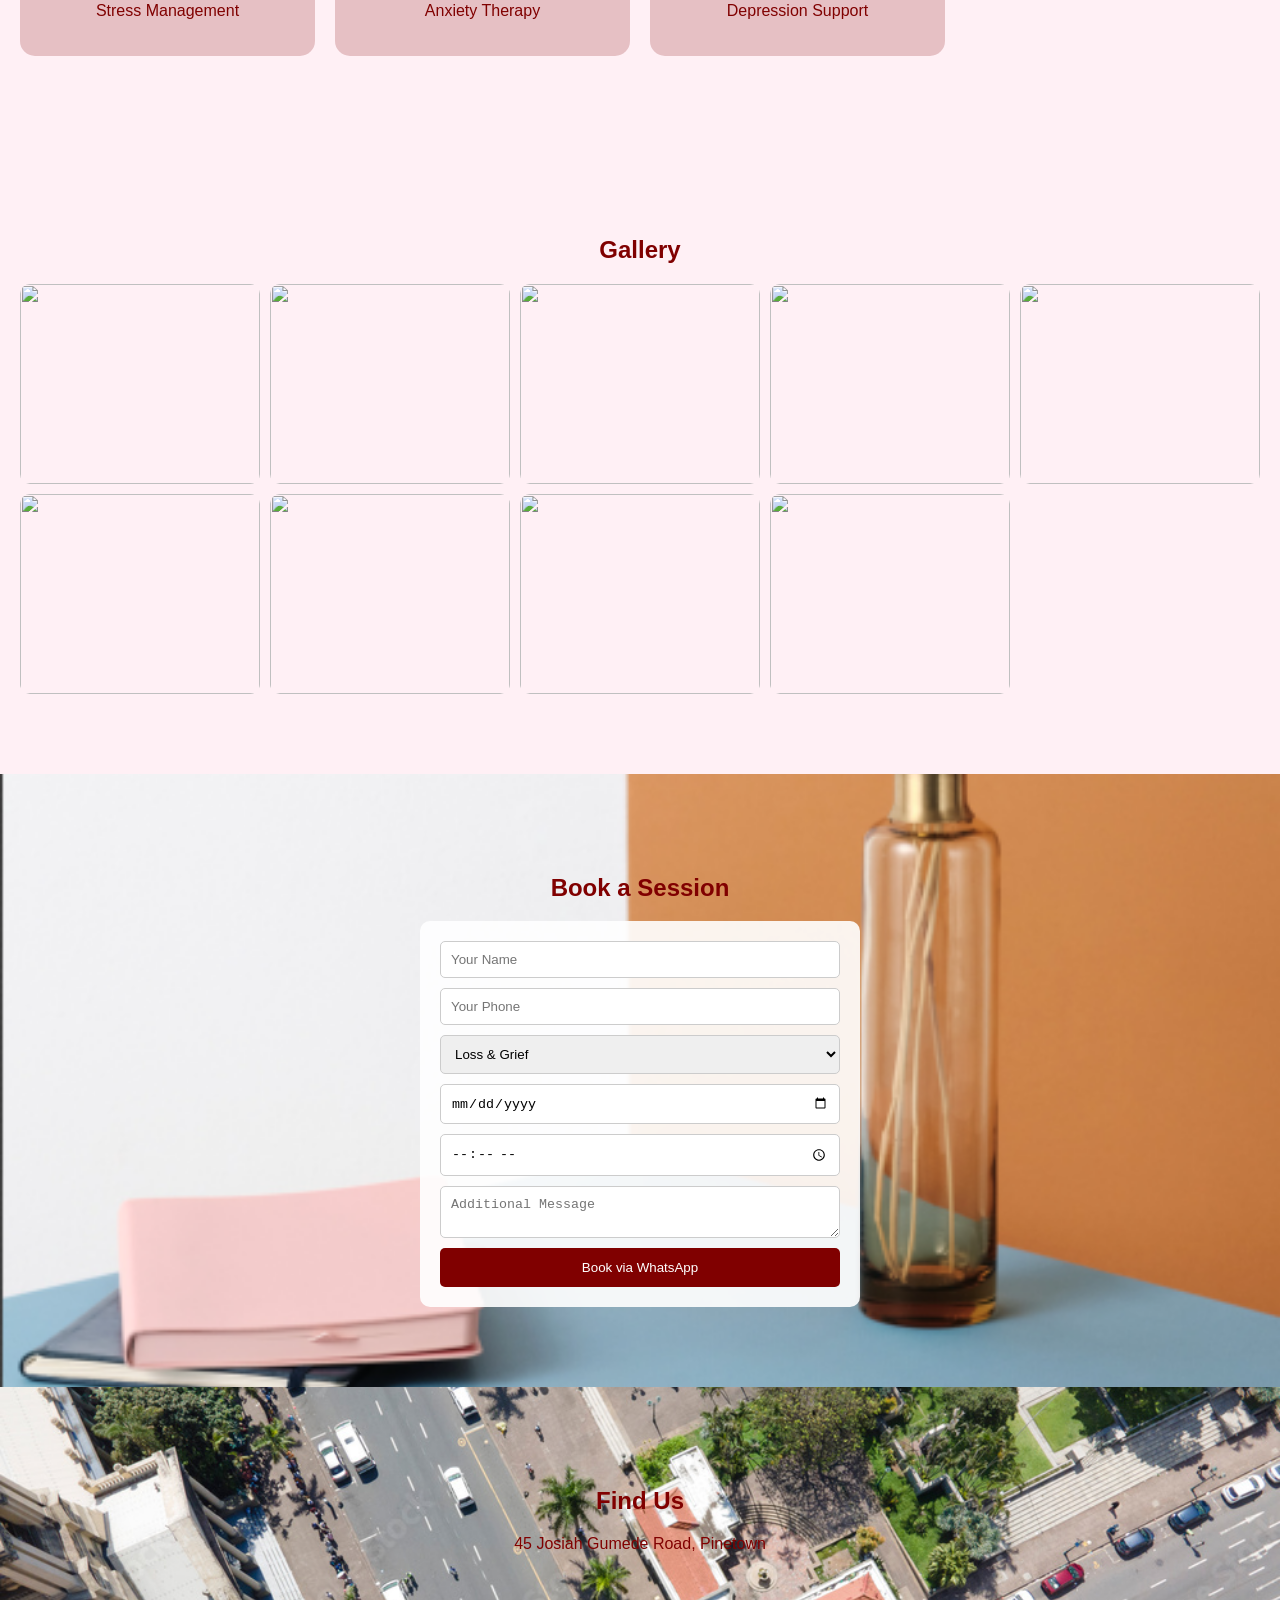
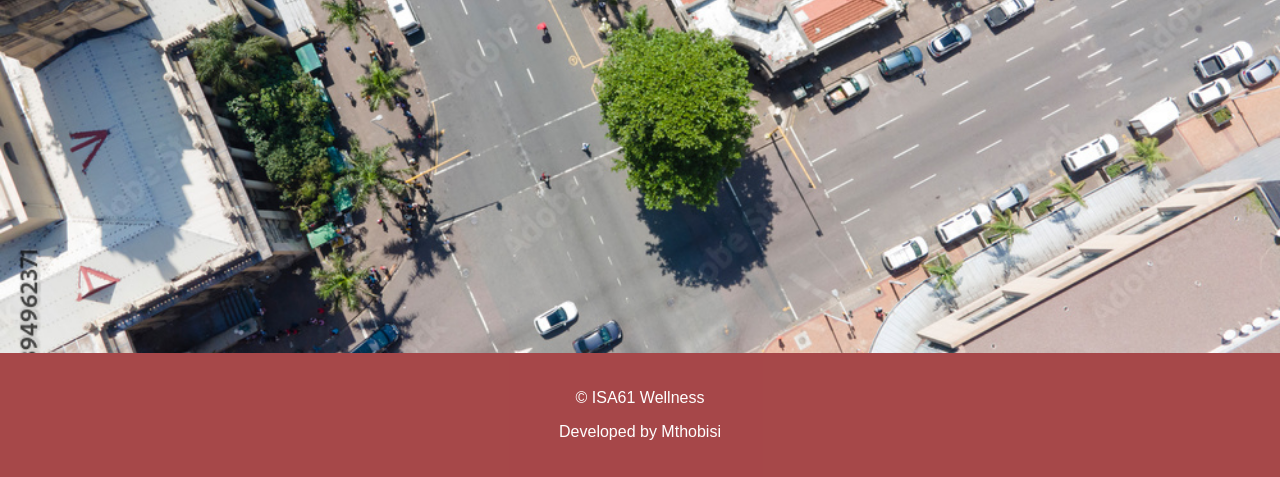
==== commit a2a2d28f: "Update index.html" ====
--- a/index.html
+++ b/index.html
@@ -34,12 +34,14 @@
 
 .hero{
 height:100vh;
-background:url('photo1.jpg') center/cover no-repeat;
 display:flex;
 justify-content:center;
 align-items:center;
 flex-direction:column;
 text-align:center;
+background-size:cover;
+background-position:center;
+transition:background-image 1s ease-in-out;
 }
 
 .hero h1{
@@ -93,7 +95,6 @@
 color:#800000;
 }
 
-/* FORM */
 form{
 max-width:400px;
 margin:auto;
@@ -120,7 +121,6 @@
 cursor:pointer;
 }
 
-/* WHATSAPP BUTTON */
 .whatsapp{
 position:fixed;
 bottom:20px;
@@ -152,59 +152,29 @@
 <a href="#contact">Contact</a>
 </header>
 
-<div class="hero">
+<!-- 🔥 HERO -->
+<div class="hero" id="hero">
 <h1>ISA61 Wellness</h1>
 <p>Healing • Growth • Support</p>
 </div>
 
-<!-- SERVICES -->
 <section id="services">
 <h2>Our Expertise</h2>
 
 <div class="services">
-
-<div class="card">
-<img src="photo1.jpg">
-<p>Loss & Grief</p>
+<div class="card"><img src="photo1.jpg"><p>Loss & Grief</p></div>
+<div class="card"><img src="photo2.jpg"><p>Marriage Issues</p></div>
+<div class="card"><img src="photo3.jpg"><p>Parenting Skills</p></div>
+<div class="card"><img src="photo4.jpg"><p>Divorce Support</p></div>
+
+<div class="card"><img src="photo13.jpg"><p>Stress Management</p></div>
+<div class="card"><img src="photo11.jpg"><p>Anxiety Therapy</p></div>
+<div class="card"><img src="photo10.jpg"><p>Depression Support</p></div>
 </div>
-
-<div class="card">
-<img src="photo2.jpg">
-<p>Marriage Issues</p>
-</div>
-
-<div class="card">
-<img src="photo3.jpg">
-<p>Parenting Skills</p>
-</div>
-
-<div class="card">
-<img src="photo4.jpg">
-<p>Divorce Support</p>
-</div>
-
-<div class="card">
-<img src="photo11.jpg">
-<p>Stress Management</p>
-</div>
-
-<div class="card">
-<img src="photo12.jpg">
-<p>Anxiety Therapy</p>
-</div>
-
-<div class="card">
-<img src="photo13.jpg">
-<p>Depression Support</p>
-</div>
-
-</div>
-</section>
-
-<!-- GALLERY -->
+</section>
+
 <section id="gallery">
 <h2>Gallery</h2>
-
 <div class="gallery">
 <img src="photo5.jpg">
 <img src="photo6.jpg">
@@ -216,15 +186,12 @@
 <img src="photo12.jpg">
 <img src="photo13.jpg">
 </div>
-
-</section>
-
-<!-- BOOKING -->
+</section>
+
 <section class="booking">
 <h2>Book a Session</h2>
 
 <form onsubmit="sendWhatsApp(event)">
-
 <input type="text" id="name" placeholder="Your Name" required>
 <input type="tel" id="phone" placeholder="Your Phone" required>
 
@@ -240,15 +207,12 @@
 
 <input type="date" id="date" required>
 <input type="time" id="time" required>
-
 <textarea id="message" placeholder="Additional Message"></textarea>
 
 <button type="submit">Book via WhatsApp</button>
-
 </form>
 </section>
 
-<!-- MAP -->
 <section class="map-bg" id="contact">
 <h2>Find Us</h2>
 <p>45 Josiah Gumede Road, Pinetown</p>
@@ -257,7 +221,6 @@
 src="https://www.google.com/maps?q=45%20Josiah%20Gumede%20Road%20Pinetown&output=embed"
 width="100%" height="300" style="border:0;" allowfullscreen>
 </iframe>
-
 </section>
 
 <footer>
@@ -265,10 +228,30 @@
 <p>Developed by Mthobisi</p>
 </footer>
 
-<!-- WHATSAPP FLOAT -->
 <a class="whatsapp" href="https://wa.me/27739761359?text=Hello%20I%20would%20like%20to%20book%20a%20session">
 Chat on WhatsApp
 </a>
+
+<!-- 🔥 HERO ROTATION (FINAL SET) -->
+<script>
+const images = [
+"photo1.jpg",
+"photo11.jpg",
+"photo10.jpg",
+"photo13.jpg"
+];
+
+let index = 0;
+const hero = document.getElementById("hero");
+
+function changeHero(){
+hero.style.backgroundImage = "url('" + images[index] + "')";
+index = (index + 1) % images.length;
+}
+
+setInterval(changeHero, 2000);
+changeHero();
+</script>
 
 <script>
 function sendWhatsApp(e){
